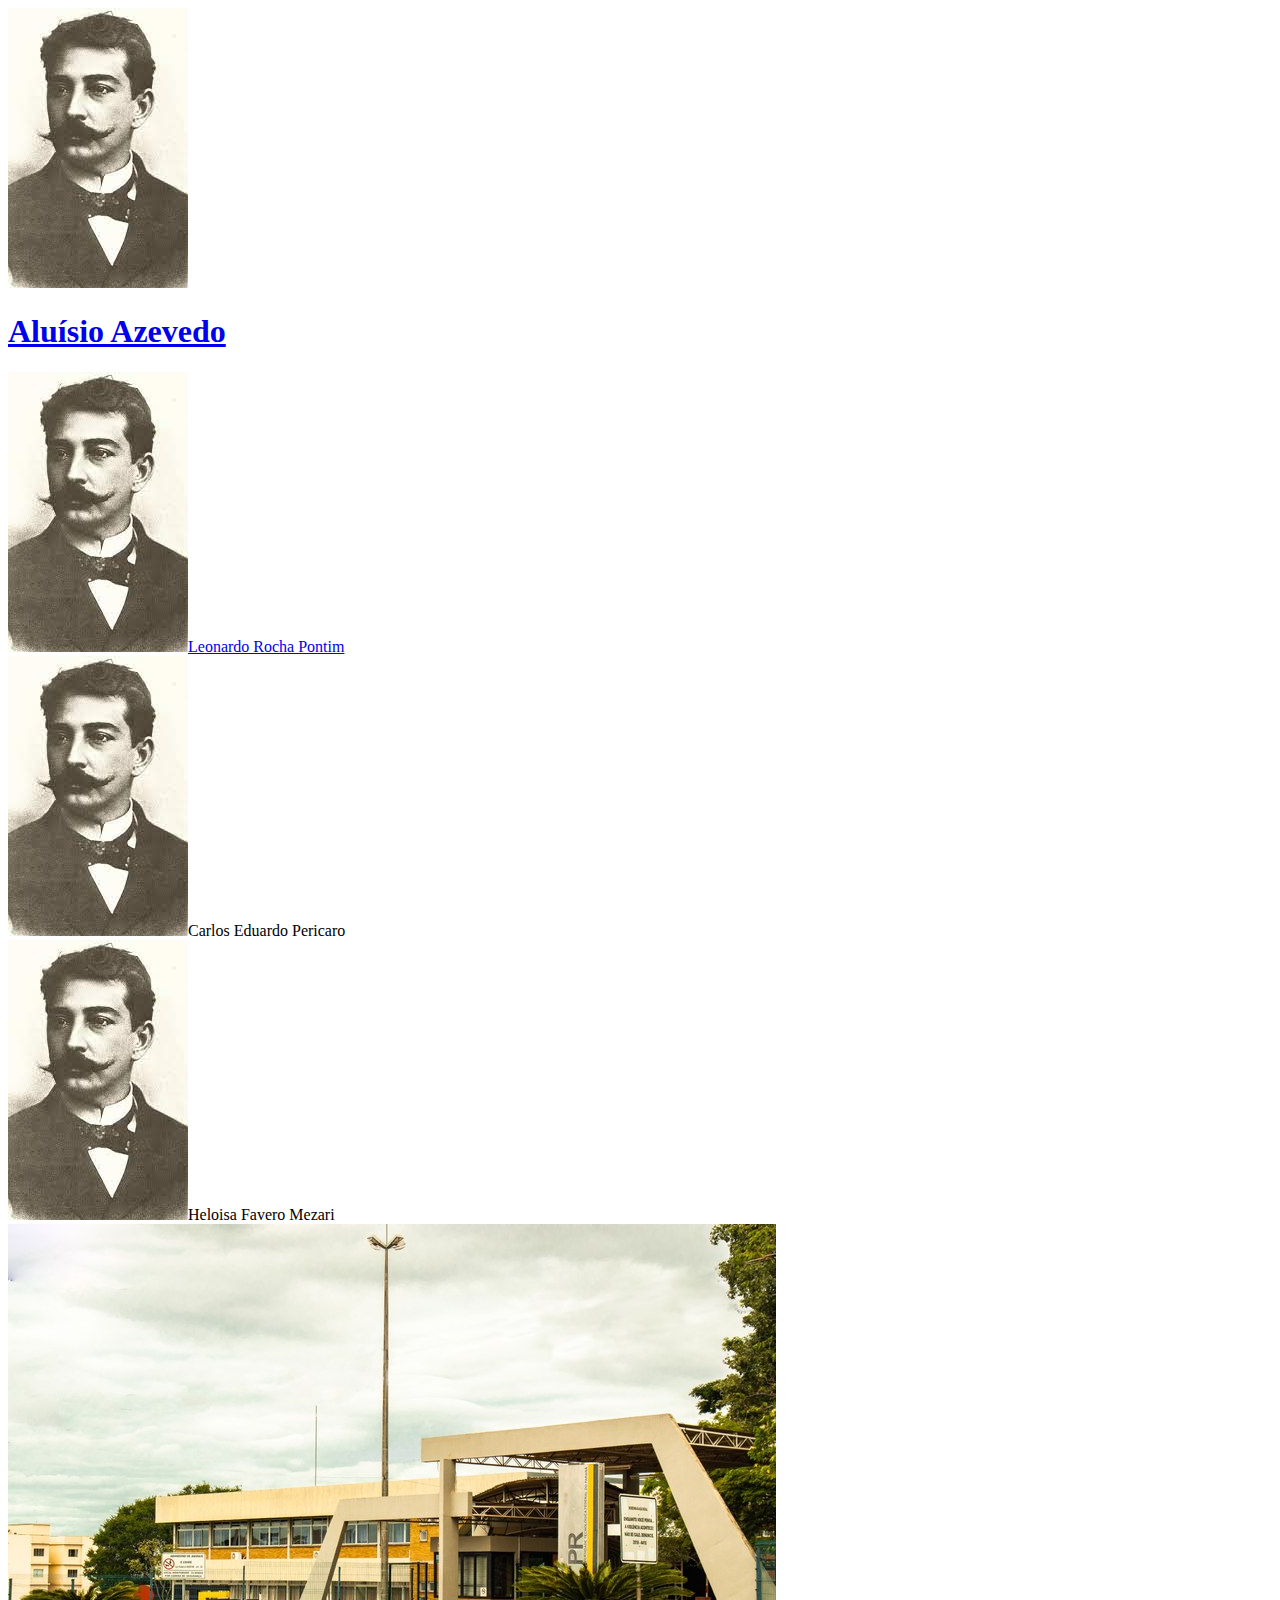
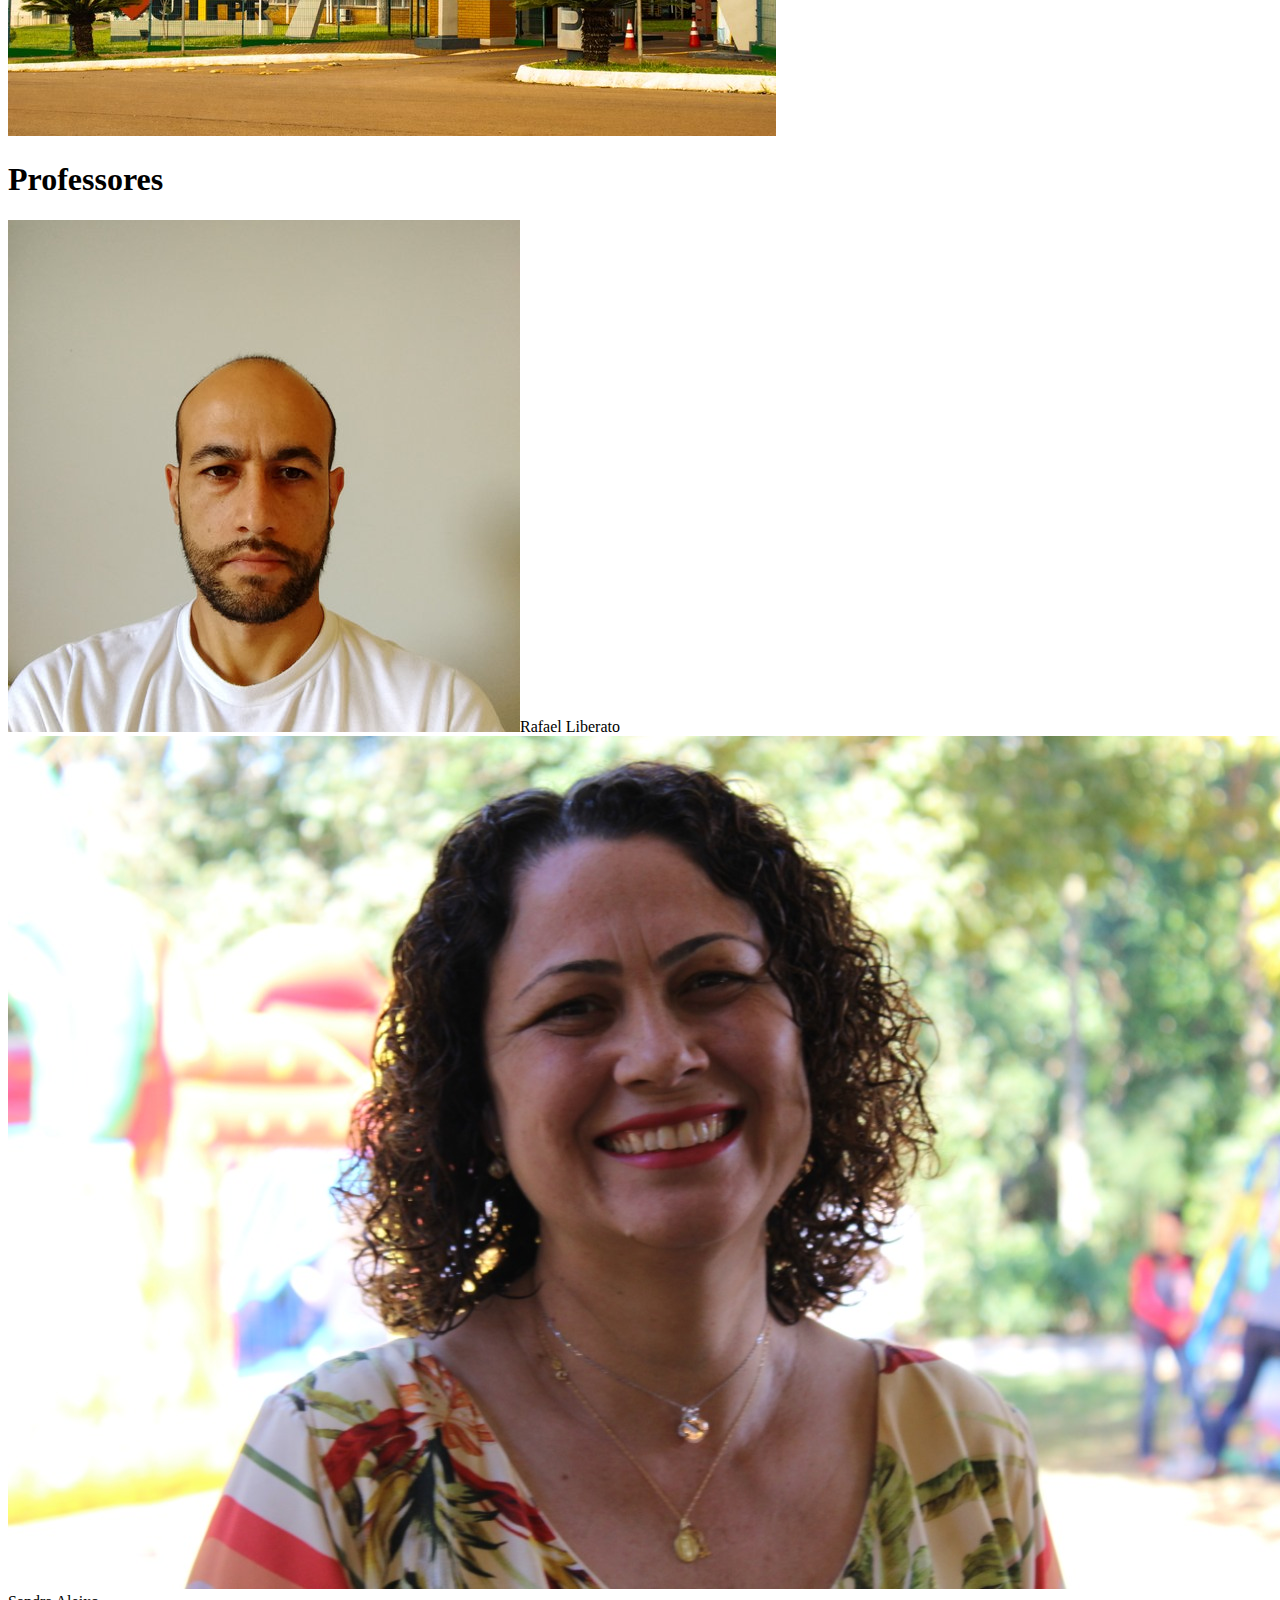
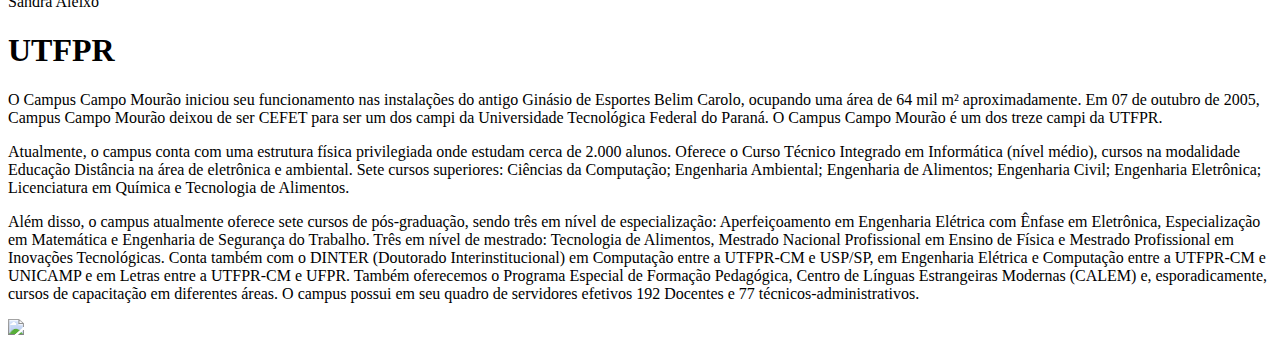
==== index.html @ 3f98afa8 "Add files via upload" ====
<!DOCTYPE html>
<html lang="pt-br">

<head>
    <meta charset="UTF-8">
    <meta name="viewport" content="width=device-width, initial-scale=1.0">
    <title>Português</title>
    <link rel="stylesheet" href="css/styleindex.css">
    <link rel="shortcut icon"
        href="https://www.utfpr.edu.br/icones/cabecalho/logo-utfpr/@@images/efcf9caf-6d29-4c24-8266-0b7366ea3a40.png"
        type="image">

</head>

<body id="bod">
    <header id="head">
        <div class="flip-card" onmouseover="flipCard(this)" onmouseout="unflipCard(this)">
            <div class="flip-card-inner">
                <div class="flip-card-front">
                    <img src="images/aluiso.jpeg">
                </div>
                <div class="flip-card-back">
                    <a href="">
                        <h1><a href="main.html">Aluísio Azevedo</a></h1>
                    </a>
                </div>
            </div>
        </div>

    </header>
    <div class="container">
        <div class="content ">
            <div class="Leo hidden"><img src="images/aluiso.jpeg"><a href="paginas/pagina2.html">Leonardo Rocha Pontim</a></div>
            <div class="Car hidden"><img src="images/aluiso.jpeg">Carlos Eduardo Pericaro </div>
            <div class="Hel hidden"><img src="images/aluiso.jpeg">Heloisa Favero Mezari</div>
        </div>


        <div class="utf">
            <div class="esquerda">
                <img class="fachada" src="images/fachada.jpeg" alt="">
                <div class="profs">
                    <h1>Professores</h1>
                    <div id="liberato" onclick="rafa()" class="liberato hidden"><img  src="images/liberato.jpeg" >Rafael Liberato</div>
                    <div id="liberatoContent" style="display: none;"><p>Rafael Liberato é doutor em ciências da computação pela USP, e atualmente atua como professor de Desenvolvimento Web I e II no ensino técnio na UTFPR para os alunos do segundo, terceiro e quarto ano.</p><p> Em suas aulas, realizadas no laboratório de informatica, é ensinado o uso de HTML, CSS e JavaScrip de maneira dinâmica e eficiente.</p></div>
                    <div id="sandraContent" style="display: none;"><p>Sandra Aleixo é doutada em Letras pela UFPR, é professora na utf desde 2006 dando aula de Língua Portuguesa. Atualmente atua apenas no Terceiro ano. </p> <p>Suas aulas muito bem preparadas, dinâmicas e únicas, nós somos capazes de aprender com excelência diversos movimentos literarios, gramática e também a literatura, tópico cujo sempre é reforçado e incentivado.</p></div>
                    <div id="sandra" onclick="sandra()" class="sandra hidden"><img src="images/sandra.jpeg" >Sandra Aleixo</div>
              
                </div>
                
            </div>
            
            <div class="utfField ">
                <h1>UTFPR</h1>
                <p>O Campus Campo Mourão iniciou seu funcionamento nas instalações do antigo Ginásio de Esportes Belim Carolo, ocupando uma área de 64 mil m² aproximadamente. Em 07 de outubro de 2005, Campus Campo Mourão deixou de ser CEFET para ser um dos campi da Universidade Tecnológica Federal do Paraná. O Campus Campo Mourão é um dos treze campi da UTFPR.
                </p>
                <p>Atualmente, o campus conta com uma estrutura física privilegiada onde estudam cerca de 2.000 alunos. Oferece o Curso Técnico Integrado em Informática (nível médio), cursos na modalidade Educação Distância na área de eletrônica e ambiental. Sete cursos superiores: Ciências da Computação; Engenharia Ambiental; Engenharia de Alimentos; Engenharia Civil; Engenharia Eletrônica; Licenciatura em Química e Tecnologia de Alimentos.</p>
                <p>Além disso, o campus atualmente oferece sete cursos de pós-graduação, sendo três em nível de especialização: Aperfeiçoamento em Engenharia Elétrica com Ênfase em Eletrônica, Especialização em Matemática e Engenharia de Segurança do Trabalho. Três em nível de mestrado: Tecnologia de Alimentos, Mestrado Nacional Profissional em Ensino de Física e Mestrado Profissional em Inovações Tecnológicas. Conta também com o DINTER (Doutorado Interinstitucional) em Computação entre a UTFPR-CM e USP/SP, em Engenharia Elétrica e Computação entre a UTFPR-CM e UNICAMP e em Letras entre a UTFPR-CM e UFPR. Também oferecemos o Programa Especial de Formação Pedagógica, Centro de Línguas Estrangeiras Modernas (CALEM) e, esporadicamente, cursos de capacitação em diferentes áreas. O campus possui em seu quadro de servidores efetivos 192 Docentes e 77 técnicos-administrativos.</p>
                <img class="logoPNG" src="https://www.utfpr.edu.br/icones/cabecalho/logo-utfpr/@@images/efcf9caf-6d29-4c24-8266-0b7366ea3a40.png">
                
            </div>
        </div>
    </div>
    


</body>
<script src="script/JavaScrip.js"></script>
<script src="script/jsAnmt.js"></script>
</html>
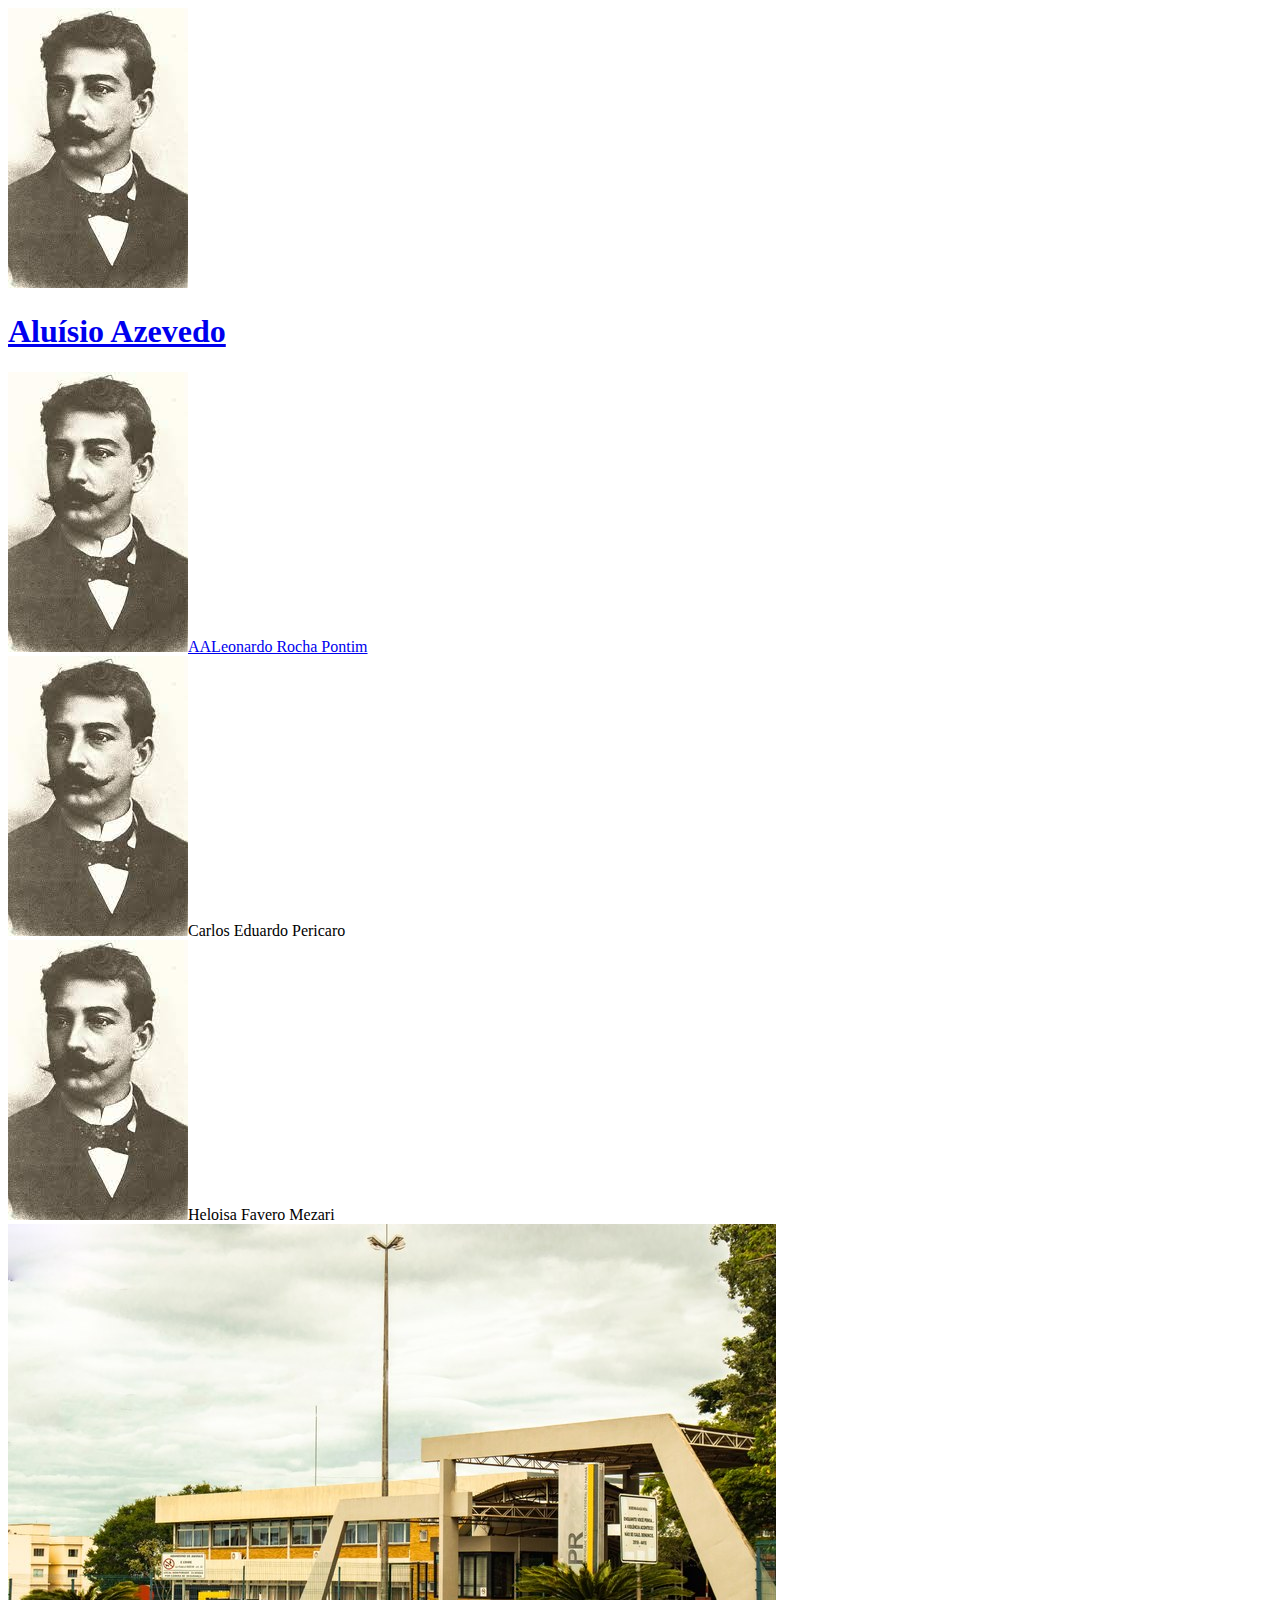
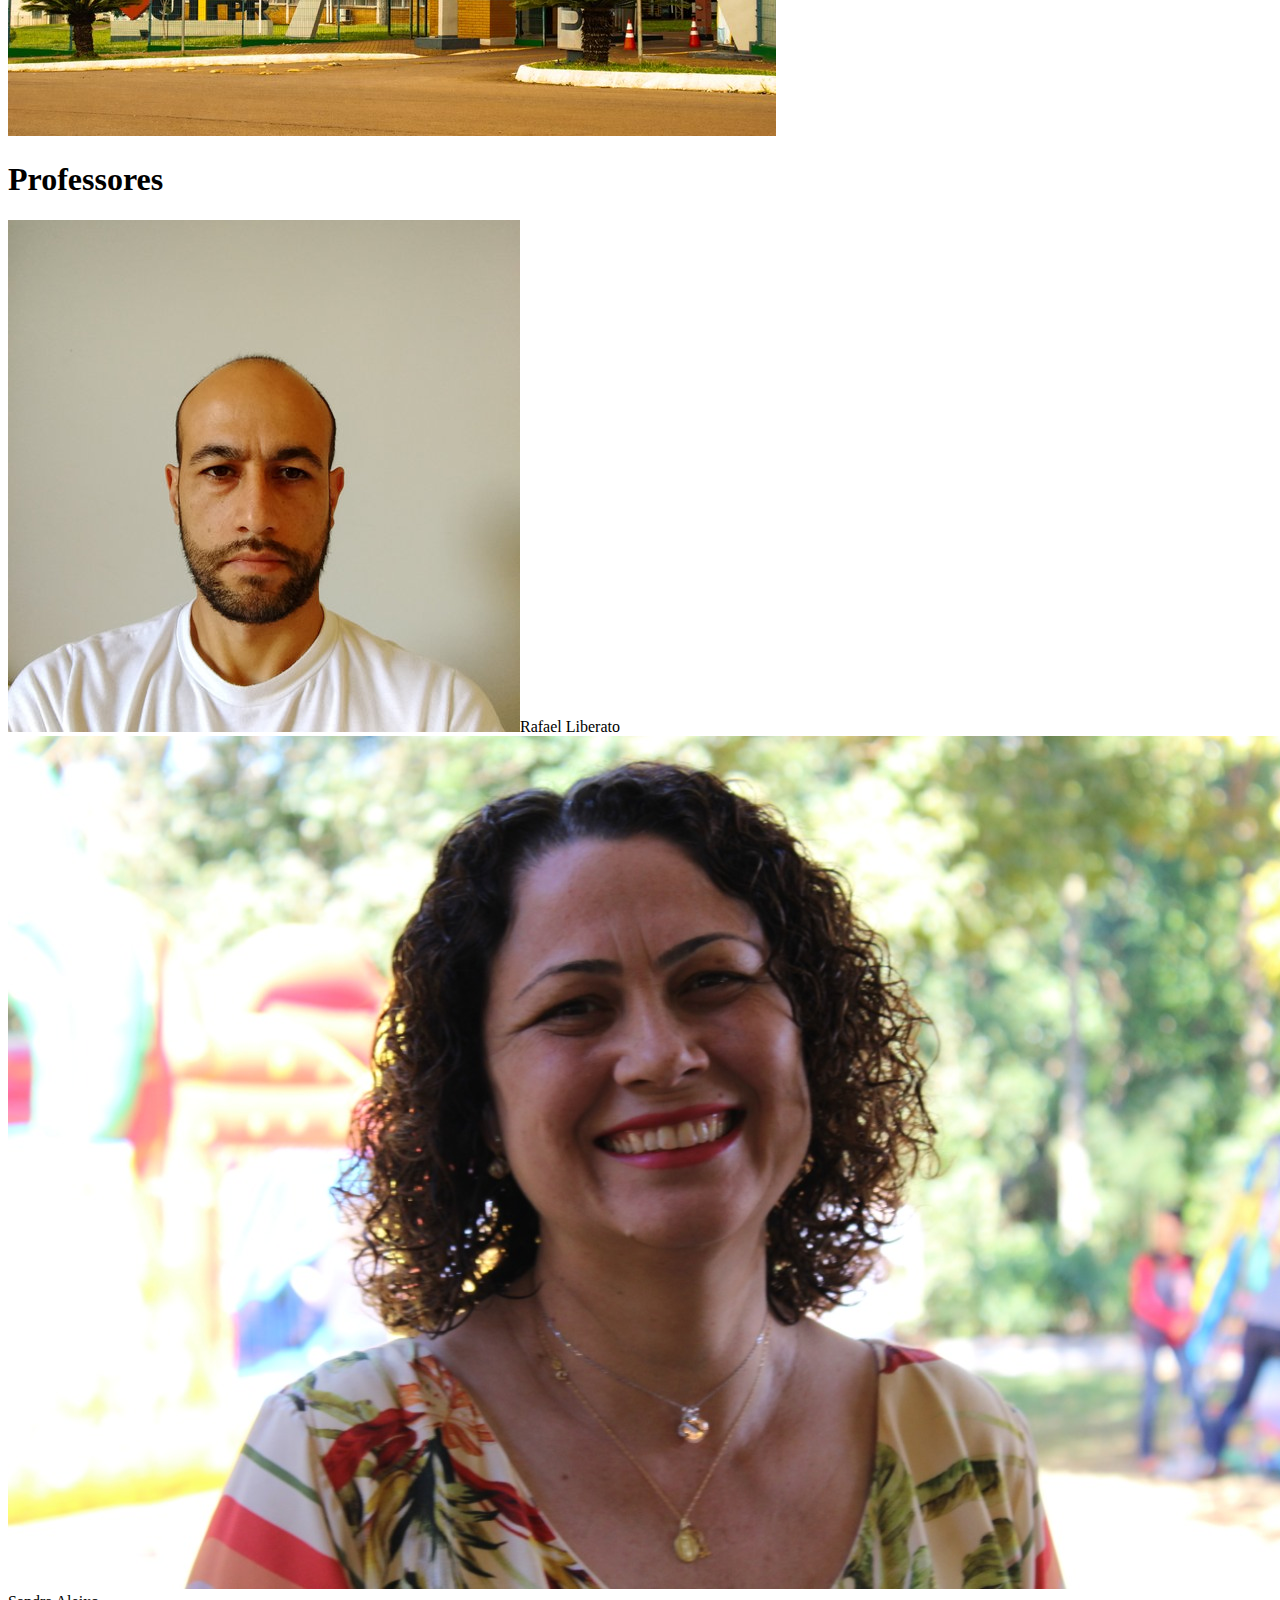
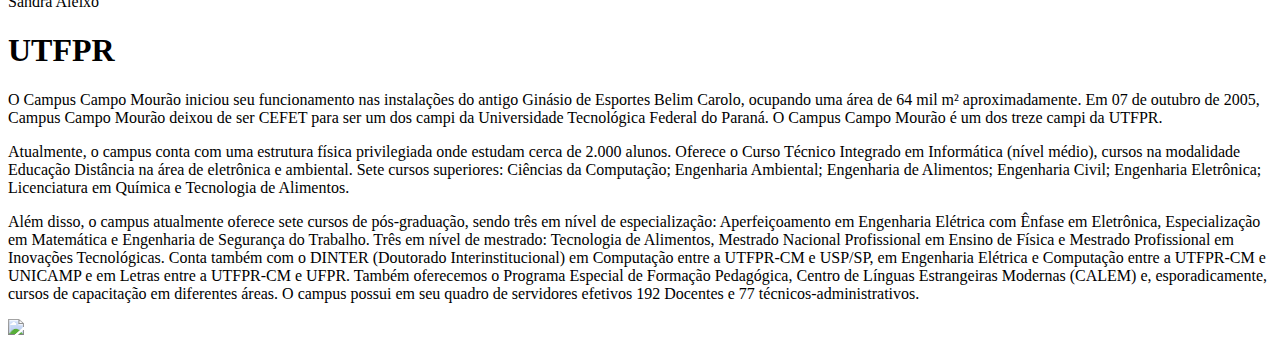
==== commit cce4873a: "asfasdf" ====
--- a/index.html
+++ b/index.html
@@ -30,7 +30,7 @@
     </header>
     <div class="container">
         <div class="content ">
-            <div class="Leo hidden"><img src="images/aluiso.jpeg"><a href="paginas/pagina2.html">Leonardo Rocha Pontim</a></div>
+            <div class="Leo hidden"><img src="images/aluiso.jpeg"><a href="paginas/pagina2.html">AALeonardo Rocha Pontim</a></div>
             <div class="Car hidden"><img src="images/aluiso.jpeg">Carlos Eduardo Pericaro </div>
             <div class="Hel hidden"><img src="images/aluiso.jpeg">Heloisa Favero Mezari</div>
         </div>
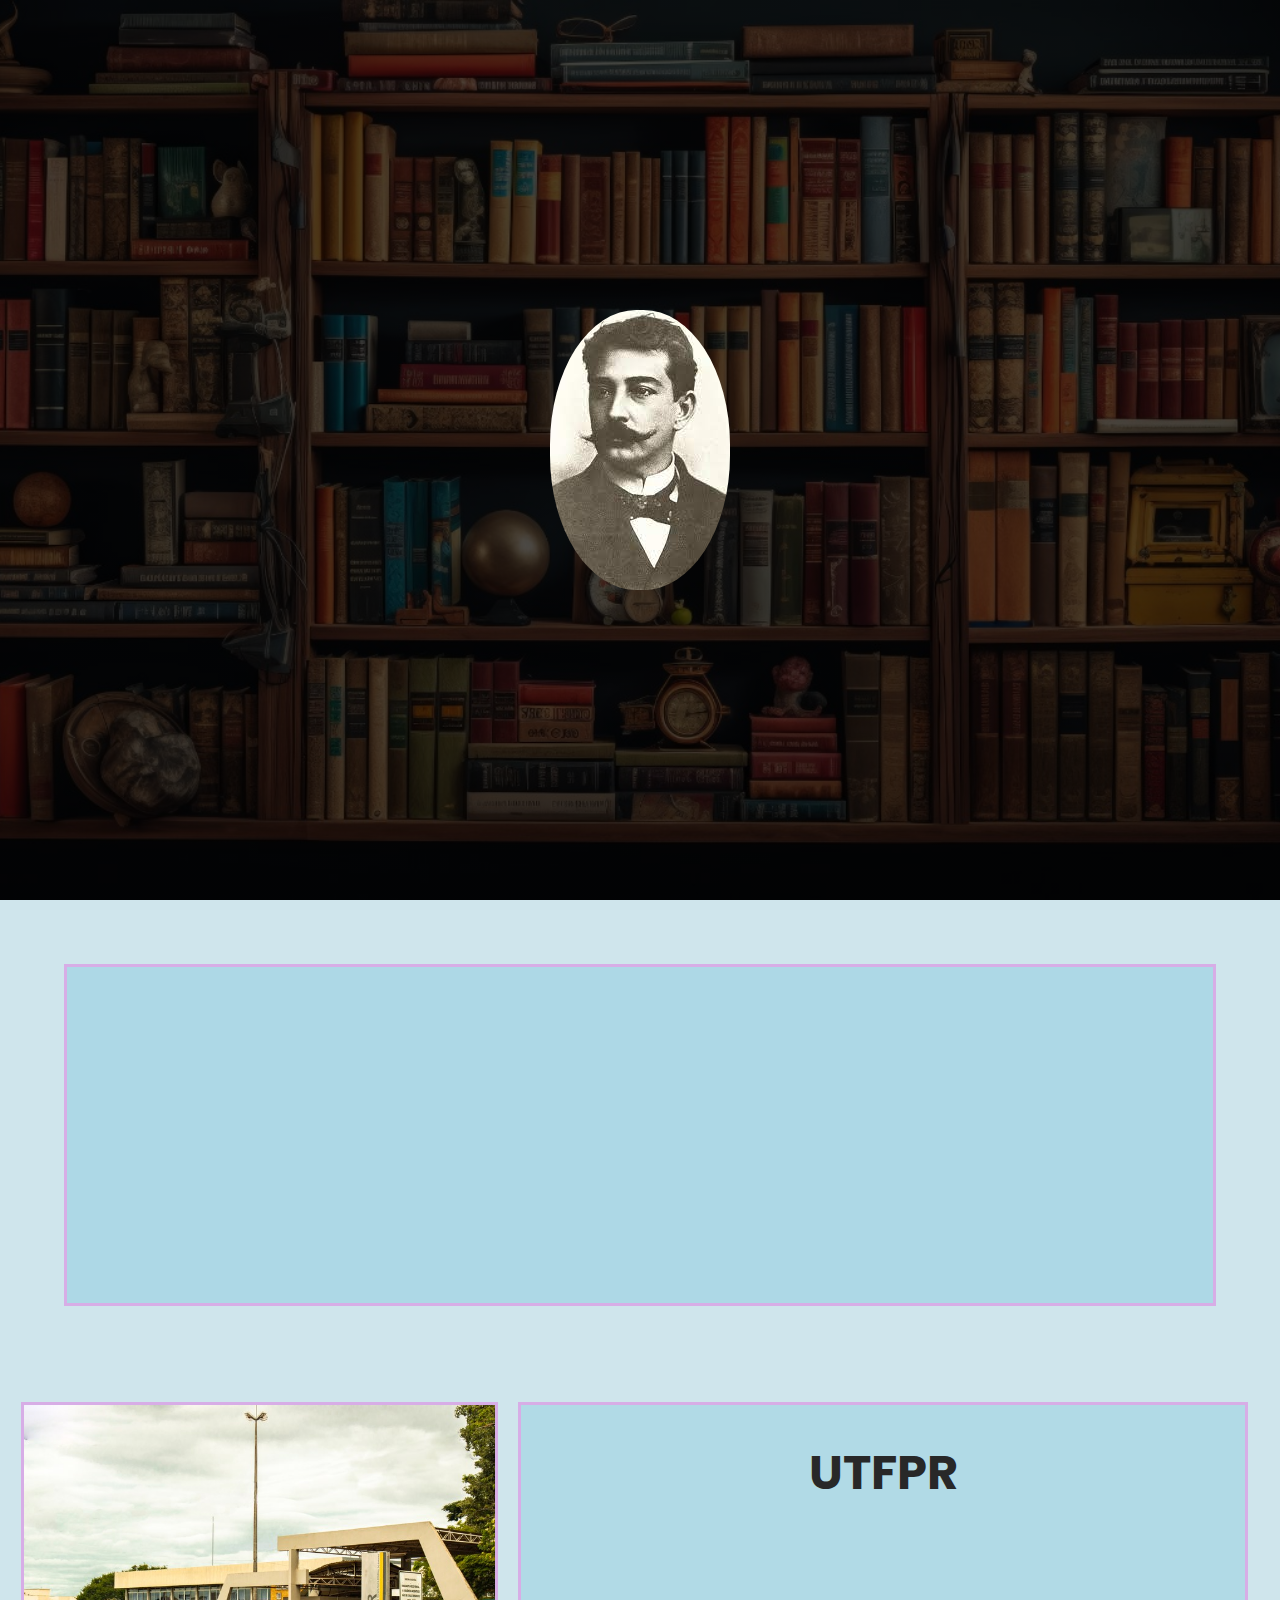
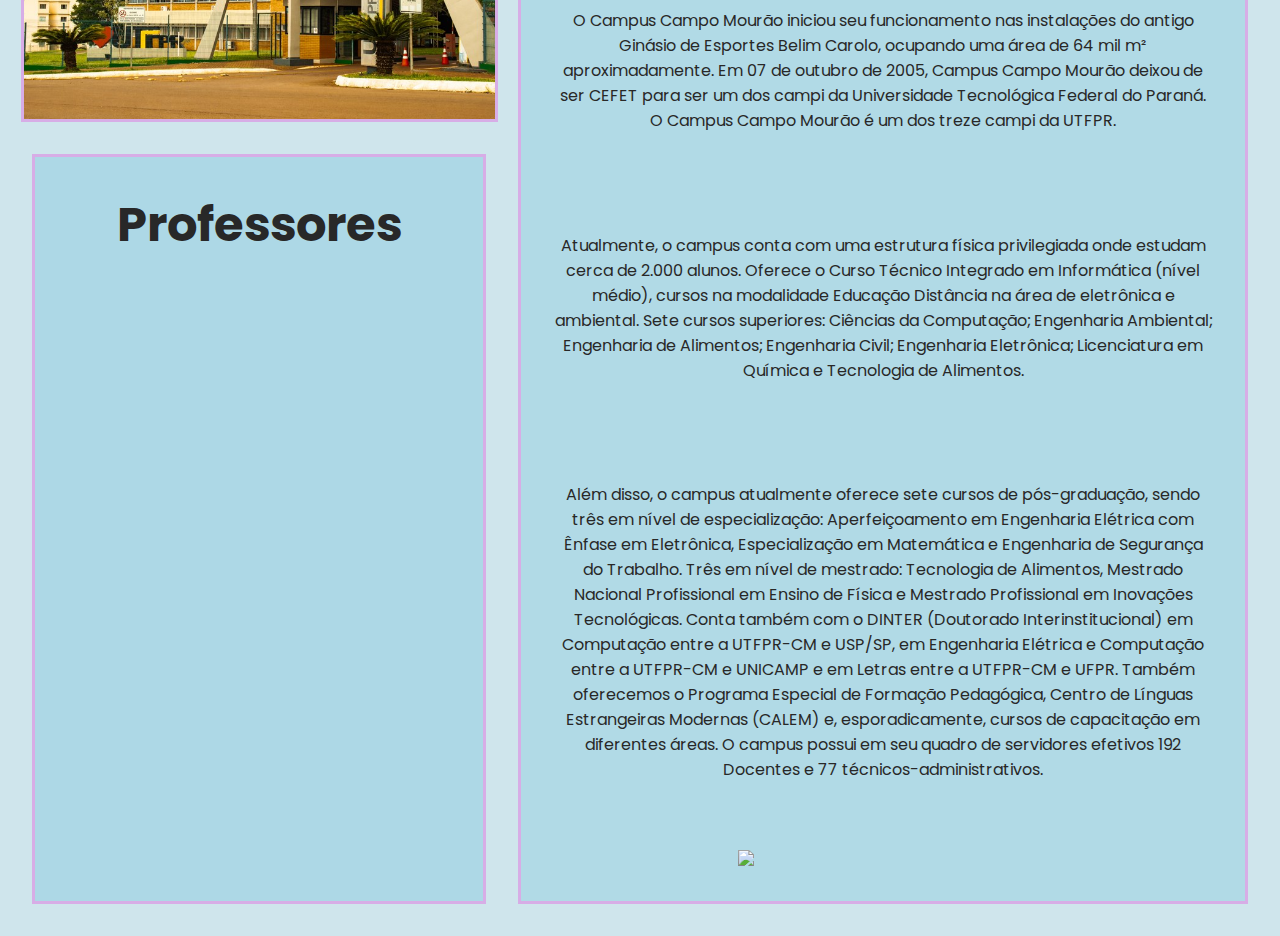
==== commit d31b5fb7: "teste" ====
--- a/index.html
+++ b/index.html
@@ -5,7 +5,7 @@
     <meta charset="UTF-8">
     <meta name="viewport" content="width=device-width, initial-scale=1.0">
     <title>Português</title>
-    <link rel="stylesheet" href="css/styleindex.css">
+    <link rel="stylesheet" href="css/styleIndex.css">
     <link rel="shortcut icon"
         href="https://www.utfpr.edu.br/icones/cabecalho/logo-utfpr/@@images/efcf9caf-6d29-4c24-8266-0b7366ea3a40.png"
         type="image">
--- a/css/styleIndex.css
+++ b/css/styleIndex.css
@@ -0,0 +1,283 @@
+@import url('https://fonts.googleapis.com/css2?family=Poppins&display=swap');
+:root{
+    --txt:rgb(40, 40, 40);
+    --destaq:rgb(215, 173, 230);
+    --fundo:rgb(207, 229, 236);
+    --fundo2:rgb(173,216,230);
+    --fundo3:rgb(134, 197, 218);
+}
+::selection{
+    background: var(--destaq);
+}
+*{
+    margin: 0;
+    padding: 0;
+    box-sizing: border-box;
+    font-family: 'Poppins', sans-serif;
+    text-decoration: none;
+}
+::-webkit-scrollbar {
+    width: 0.9rem;
+}
+::-webkit-scrollbar-thumb {
+    background-color: var(--destaq);
+}
+::-webkit-scrollbar-track {
+    background-color: var(--fundo2);
+}
+
+html{
+    scroll-behavior: smooth;
+}
+#bod{
+    width: 100%;
+    display: flex;
+    flex-wrap: wrap;
+    justify-content: center;
+    background-color: rgb(207, 229, 236);
+}
+#head{
+    width: 100%;
+    height: 100vh;
+    background-image:linear-gradient(rgba(0, 0, 0, 0.7), rgba(0, 0, 0, 0.7)), url(../images/fundo.jpg);
+    background-position: center;
+    background-size: cover;
+    background-attachment: fixed;
+
+    display: flex;
+    justify-content: center;
+    align-items: center;
+
+    color: var(--txt);
+}
+header img{
+    border-radius: 48%;
+}
+header h1{
+    font-size: 2rem;
+}
+a:visited{
+    color: var(--txt);
+}
+a:link{
+    color: var(--txt);
+}
+
+header h1:hover{
+    transform: scale(1.2); 
+}
+
+
+.container{
+    width: 100%;
+    /* height: 2000px; */
+    
+}
+.content{
+    margin: 4rem;
+
+    background-color: var(--fundo2);
+    border: 0.2rem solid var(--destaq);
+
+    display: flex;
+    flex-wrap: wrap;
+    justify-content: center;
+
+}
+.Leo,.Car,.Hel{
+    width: 16rem;
+    height: 15rem;
+    background-color: var(--fundo3);
+    margin: 3rem;
+    border: 1px solid;
+
+    display: flex;
+    justify-content: space-around;
+    flex-wrap: wrap;
+
+    align-items: center;
+
+    cursor: default;
+}
+.content img{
+    border-radius: 60%;
+    width: 80%;
+    height: 70%;
+
+
+    
+}
+.utf{
+    width: 100%;
+    display: flex;
+    flex-direction: row;
+}
+.esquerda{
+    width: 40%;
+    display: flex;
+    flex-wrap: wrap;
+    justify-content: center;
+    align-content: flex-start;
+}
+.fachada{
+    margin: 2rem 0 2rem 2rem; /*topo direita baixo esquerda */
+    width: 100%;
+    height: 20rem;
+    border: 0.2rem solid var(--destaq);
+}
+.profs{
+    display: flex;
+    flex-wrap: wrap;
+    justify-content: center;
+    border: 0.2rem solid var(--destaq);
+    width: 100%;
+    margin-left: 2rem;
+    margin-bottom: 2rem;
+    background-color: var(--fundo2);
+}
+.profs p{
+    text-align: justify;
+    margin: 1rem;
+}
+.profs img{
+    border-radius: 60%;
+    width: 80%;
+    height: 70%;
+
+}
+.liberato,.sandra{
+    width: 18rem;
+    height: 16rem;
+    background-color: var(--fundo3);
+    margin: 2rem;
+    border: 1px solid;
+
+    display: flex;
+    justify-content: space-around;
+    flex-wrap: wrap;
+
+    align-items: center;
+
+    cursor:pointer;
+}
+
+.contentSandra{
+    width: 100%;
+    height: 100%;
+}
+
+.esquerda h1{
+    font-size: 3rem;
+    width: 100%;
+    margin-top: 2rem;
+}
+.utfField{
+    background-color: rgba(173, 216, 230, 0.9);
+    border: 0.2rem solid var(--destaq);
+    margin: 2rem;
+    width: 60%;
+    display: flex;
+    flex-wrap: wrap;
+    justify-content: center;
+}
+p,h1{
+    text-align:center;
+    color: var(--txt);
+}
+.utfField p{
+    font-size: 1rem;
+    margin: 2rem;
+}
+.utfField h1{
+    font-size: 3rem;
+    margin: 2rem;
+}
+
+.logoPNG{
+    width: 40%;
+}
+
+
+
+
+
+
+
+
+
+
+
+
+
+
+
+
+
+
+.hidden{
+    opacity: 0;
+    filter: blur(15px);
+    transition: all 1.5s;
+    transform: translateX(-100%);
+}
+.show{
+    opacity: 1;
+    filter: blur(0);
+    transform: translateX(0);
+    transition: all 1.5s;
+}
+
+
+.Leo:hover,.Car:hover,.Hel:hover{
+    transform: scale(1.2);
+    transition: transform 0.5s;
+}
+.flip-card {
+    background-color: transparent;
+    width: 11.25rem;
+    height: 17.5rem;
+    perspective: 1000px;
+    border-radius: 48%;
+    box-sizing: border-box;
+  }
+  
+  .flip-card-inner {
+    position: relative;
+    width: 100%;
+    height: 100%;
+    text-align: center;
+    transition: transform 0.8s;
+    transform-style: preserve-3d;
+    border-radius: 48%;
+  }
+  
+  .flip-card:hover .flip-card-inner {
+    transform: rotateY(-180deg);
+  }
+  
+  .flip-card-front, .flip-card-back {
+    position: absolute;
+    width: 100%;
+    height: 100%;
+    -webkit-backface-visibility: hidden; 
+    backface-visibility: hidden;
+    border-radius: 48%;
+  }
+  
+  .flip-card-back {
+    border: 0.063rem solid var(--txt);
+    background-image: linear-gradient(rgb(215, 173, 230),rgb(236, 192, 252));
+
+    color: rgb(40,40,40);
+
+    transform: rotateY(180deg);
+    display: flex;
+    justify-content: center;
+    align-items: center;
+  }
+  
+
+
+
+
+  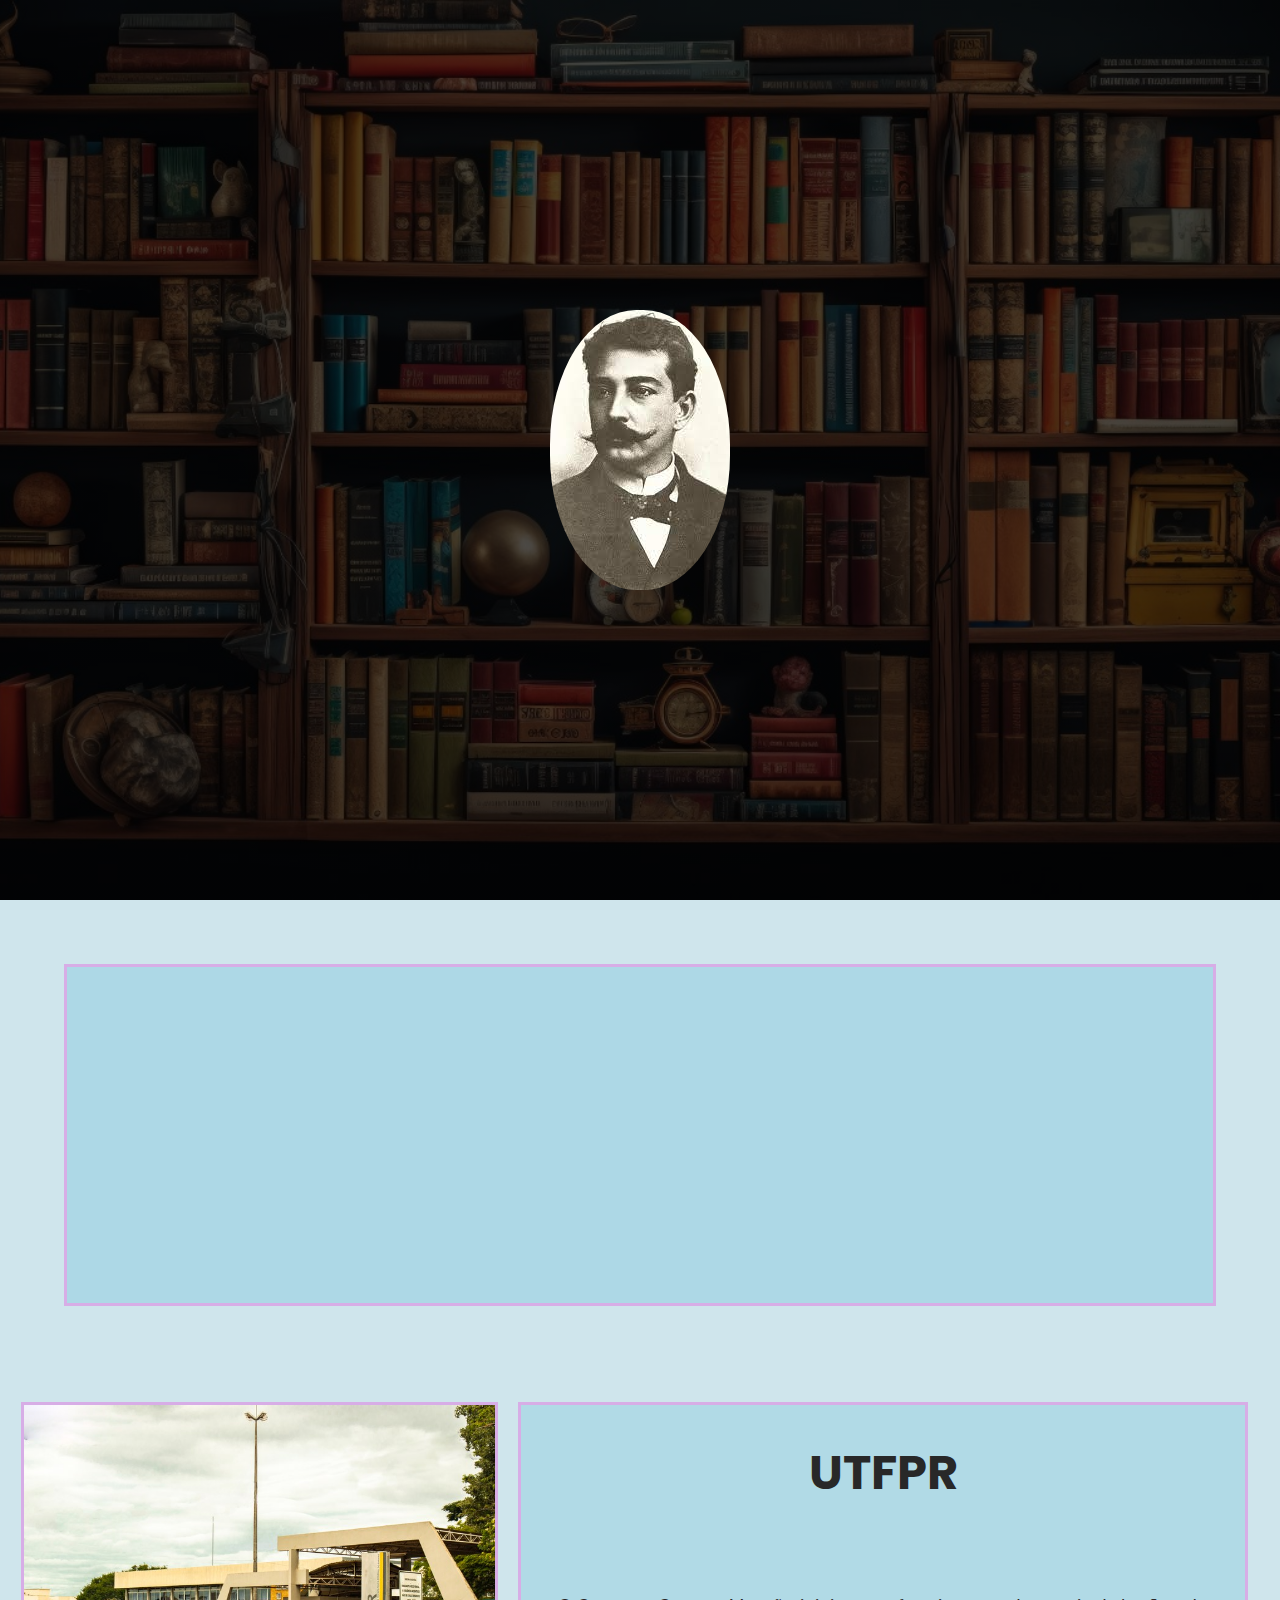
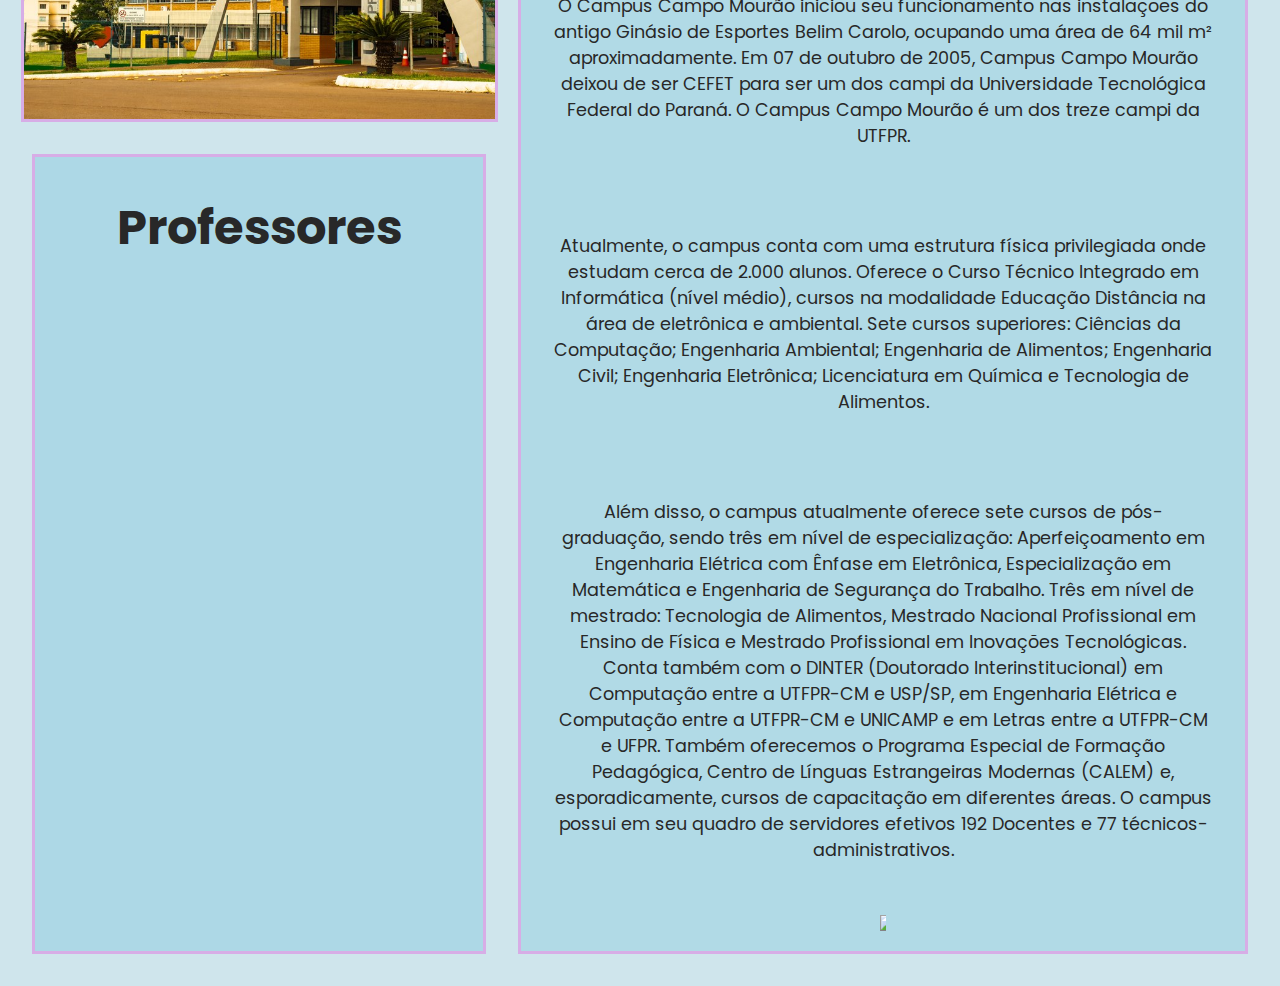
==== commit 2eb81c34: "trstes" ====
--- a/index.html
+++ b/index.html
@@ -40,7 +40,7 @@
             <div class="esquerda">
                 <img class="fachada" src="images/fachada.jpeg" alt="">
                 <div class="profs">
-                    <h1>Professores</h1>
+                    <h1 class="h1">Professores</h1>
                     <div id="liberato" onclick="rafa()" class="liberato hidden"><img  src="images/liberato.jpeg" >Rafael Liberato</div>
                     <div id="liberatoContent" style="display: none;"><p>Rafael Liberato é doutor em ciências da computação pela USP, e atualmente atua como professor de Desenvolvimento Web I e II no ensino técnio na UTFPR para os alunos do segundo, terceiro e quarto ano.</p><p> Em suas aulas, realizadas no laboratório de informatica, é ensinado o uso de HTML, CSS e JavaScrip de maneira dinâmica e eficiente.</p></div>
                     <div id="sandraContent" style="display: none;"><p>Sandra Aleixo é doutada em Letras pela UFPR, é professora na utf desde 2006 dando aula de Língua Portuguesa. Atualmente atua apenas no Terceiro ano. </p> <p>Suas aulas muito bem preparadas, dinâmicas e únicas, nós somos capazes de aprender com excelência diversos movimentos literarios, gramática e também a literatura, tópico cujo sempre é reforçado e incentivado.</p></div>
@@ -56,8 +56,8 @@
                 </p>
                 <p>Atualmente, o campus conta com uma estrutura física privilegiada onde estudam cerca de 2.000 alunos. Oferece o Curso Técnico Integrado em Informática (nível médio), cursos na modalidade Educação Distância na área de eletrônica e ambiental. Sete cursos superiores: Ciências da Computação; Engenharia Ambiental; Engenharia de Alimentos; Engenharia Civil; Engenharia Eletrônica; Licenciatura em Química e Tecnologia de Alimentos.</p>
                 <p>Além disso, o campus atualmente oferece sete cursos de pós-graduação, sendo três em nível de especialização: Aperfeiçoamento em Engenharia Elétrica com Ênfase em Eletrônica, Especialização em Matemática e Engenharia de Segurança do Trabalho. Três em nível de mestrado: Tecnologia de Alimentos, Mestrado Nacional Profissional em Ensino de Física e Mestrado Profissional em Inovações Tecnológicas. Conta também com o DINTER (Doutorado Interinstitucional) em Computação entre a UTFPR-CM e USP/SP, em Engenharia Elétrica e Computação entre a UTFPR-CM e UNICAMP e em Letras entre a UTFPR-CM e UFPR. Também oferecemos o Programa Especial de Formação Pedagógica, Centro de Línguas Estrangeiras Modernas (CALEM) e, esporadicamente, cursos de capacitação em diferentes áreas. O campus possui em seu quadro de servidores efetivos 192 Docentes e 77 técnicos-administrativos.</p>
-                <img class="logoPNG" src="https://www.utfpr.edu.br/icones/cabecalho/logo-utfpr/@@images/efcf9caf-6d29-4c24-8266-0b7366ea3a40.png">
-                
+                <a href="#bod"><img class="logoPNG" src="https://www.utfpr.edu.br/icones/cabecalho/logo-utfpr/@@images/efcf9caf-6d29-4c24-8266-0b7366ea3a40.png">
+                </a>
             </div>
         </div>
     </div>
@@ -65,6 +65,7 @@
 
 
 </body>
+<link rel="stylesheet" href="css/styleIndex.css">
 <script src="script/JavaScrip.js"></script>
 <script src="script/jsAnmt.js"></script>
 </html>--- a/css/styleIndex.css
+++ b/css/styleIndex.css
@@ -129,36 +129,47 @@
     display: flex;
     flex-wrap: wrap;
     justify-content: center;
+    align-content: space-around;
+
     border: 0.2rem solid var(--destaq);
     width: 100%;
+    height: 50rem;
     margin-left: 2rem;
     margin-bottom: 2rem;
     background-color: var(--fundo2);
 }
 .profs p{
-    text-align: justify;
+    text-align:justify;
+    font-size: 0.95rem;
     margin: 1rem;
 }
 .profs img{
     border-radius: 60%;
     width: 80%;
     height: 70%;
-
+    border: 2px solid black;
 }
 .liberato,.sandra{
     width: 18rem;
     height: 16rem;
     background-color: var(--fundo3);
-    margin: 2rem;
     border: 1px solid;
 
     display: flex;
-    justify-content: space-around;
+    justify-content: center;
     flex-wrap: wrap;
 
     align-items: center;
 
     cursor:pointer;
+}
+#sandraContent,#liberatoContent{
+    width: 26rem;
+    height: 16rem;
+    border: 1px solid black;
+}
+.liberato:hover,.sandra:hover{
+    transform: scale(1.15);
 }
 
 .contentSandra{
@@ -169,7 +180,8 @@
 .esquerda h1{
     font-size: 3rem;
     width: 100%;
-    margin-top: 2rem;
+    /* margin-top: 1rem;
+    margin-bottom: 1rem; */
 }
 .utfField{
     background-color: rgba(173, 216, 230, 0.9);
@@ -180,12 +192,17 @@
     flex-wrap: wrap;
     justify-content: center;
 }
+.utfField a{
+    display: flex;
+    justify-content: center;
+    cursor: pointer;
+}
 p,h1{
     text-align:center;
     color: var(--txt);
 }
 .utfField p{
-    font-size: 1rem;
+    font-size: 1.1rem;
     margin: 2rem;
 }
 .utfField h1{
--- a/css/styleIndex.css
+++ b/css/styleIndex.css
@@ -129,36 +129,47 @@
     display: flex;
     flex-wrap: wrap;
     justify-content: center;
+    align-content: space-around;
+
     border: 0.2rem solid var(--destaq);
     width: 100%;
+    height: 50rem;
     margin-left: 2rem;
     margin-bottom: 2rem;
     background-color: var(--fundo2);
 }
 .profs p{
-    text-align: justify;
+    text-align:justify;
+    font-size: 0.95rem;
     margin: 1rem;
 }
 .profs img{
     border-radius: 60%;
     width: 80%;
     height: 70%;
-
+    border: 2px solid black;
 }
 .liberato,.sandra{
     width: 18rem;
     height: 16rem;
     background-color: var(--fundo3);
-    margin: 2rem;
     border: 1px solid;
 
     display: flex;
-    justify-content: space-around;
+    justify-content: center;
     flex-wrap: wrap;
 
     align-items: center;
 
     cursor:pointer;
+}
+#sandraContent,#liberatoContent{
+    width: 26rem;
+    height: 16rem;
+    border: 1px solid black;
+}
+.liberato:hover,.sandra:hover{
+    transform: scale(1.15);
 }
 
 .contentSandra{
@@ -169,7 +180,8 @@
 .esquerda h1{
     font-size: 3rem;
     width: 100%;
-    margin-top: 2rem;
+    /* margin-top: 1rem;
+    margin-bottom: 1rem; */
 }
 .utfField{
     background-color: rgba(173, 216, 230, 0.9);
@@ -180,12 +192,17 @@
     flex-wrap: wrap;
     justify-content: center;
 }
+.utfField a{
+    display: flex;
+    justify-content: center;
+    cursor: pointer;
+}
 p,h1{
     text-align:center;
     color: var(--txt);
 }
 .utfField p{
-    font-size: 1rem;
+    font-size: 1.1rem;
     margin: 2rem;
 }
 .utfField h1{
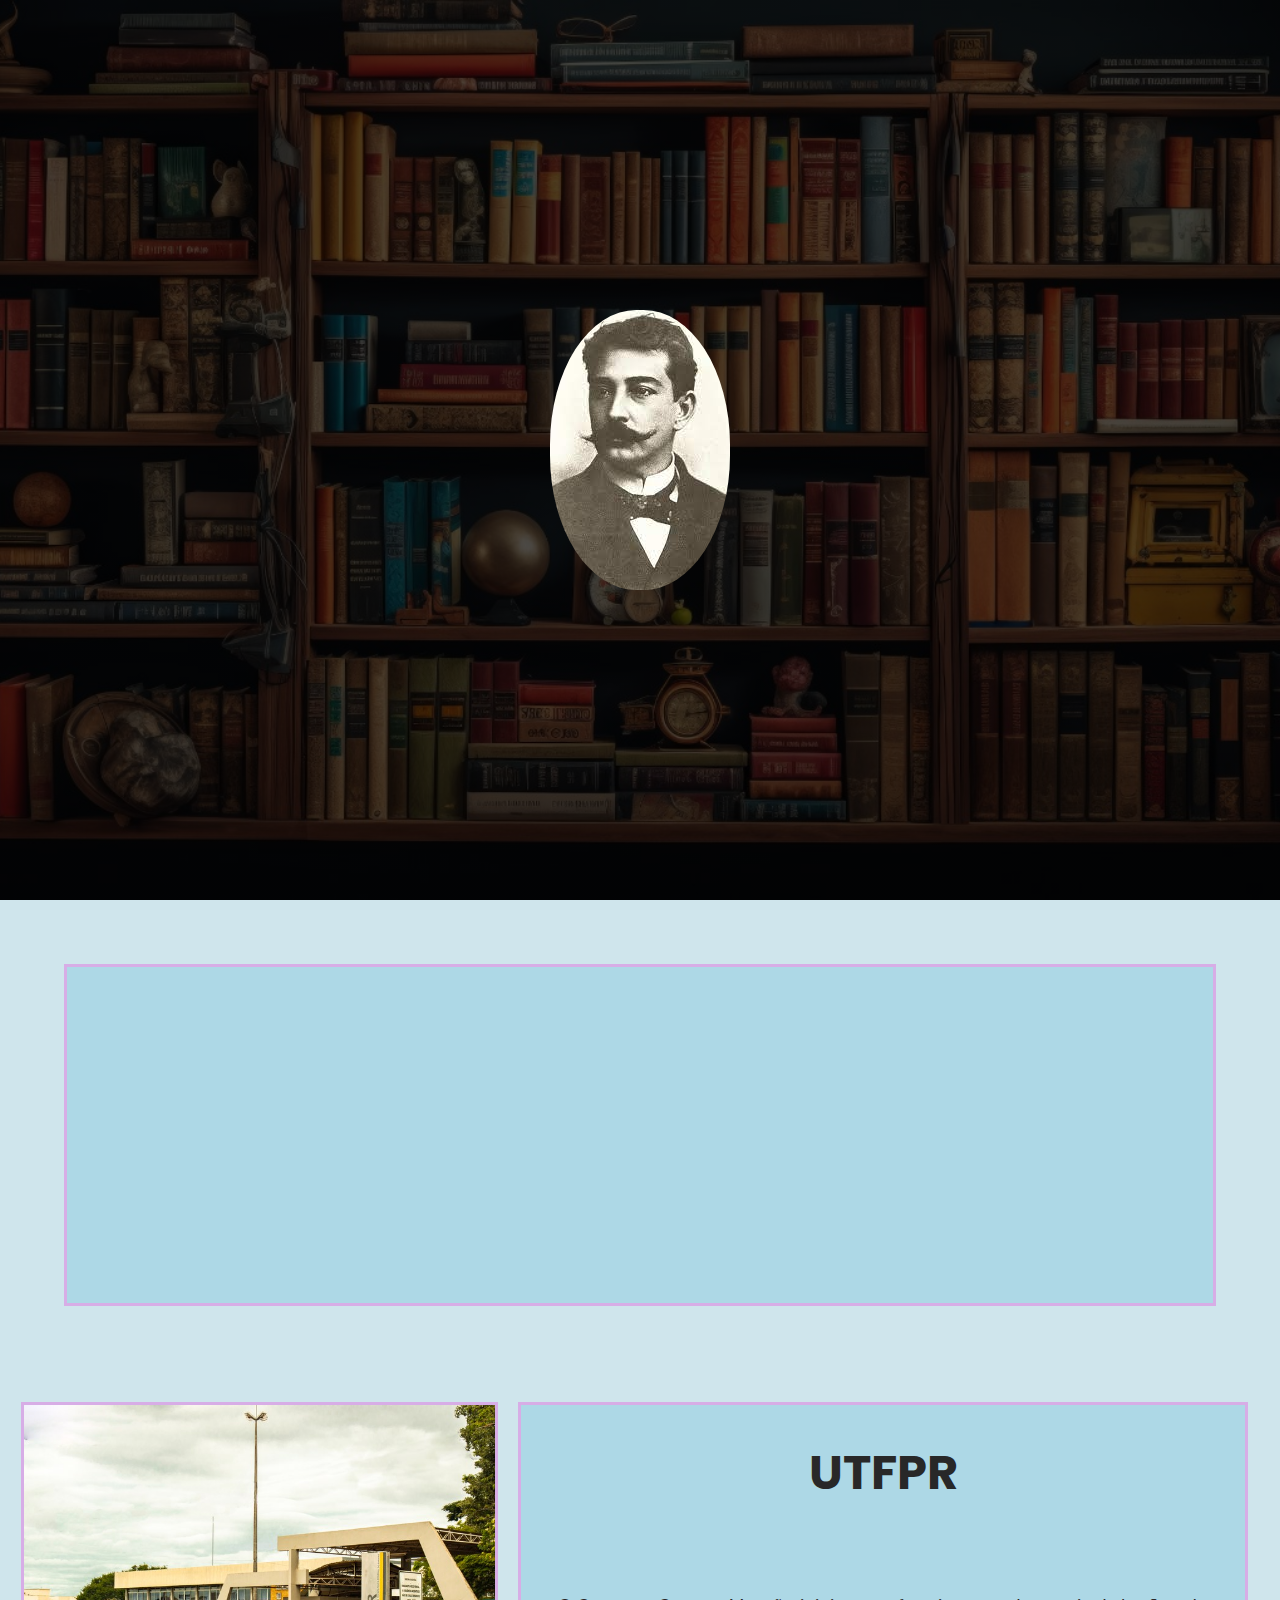
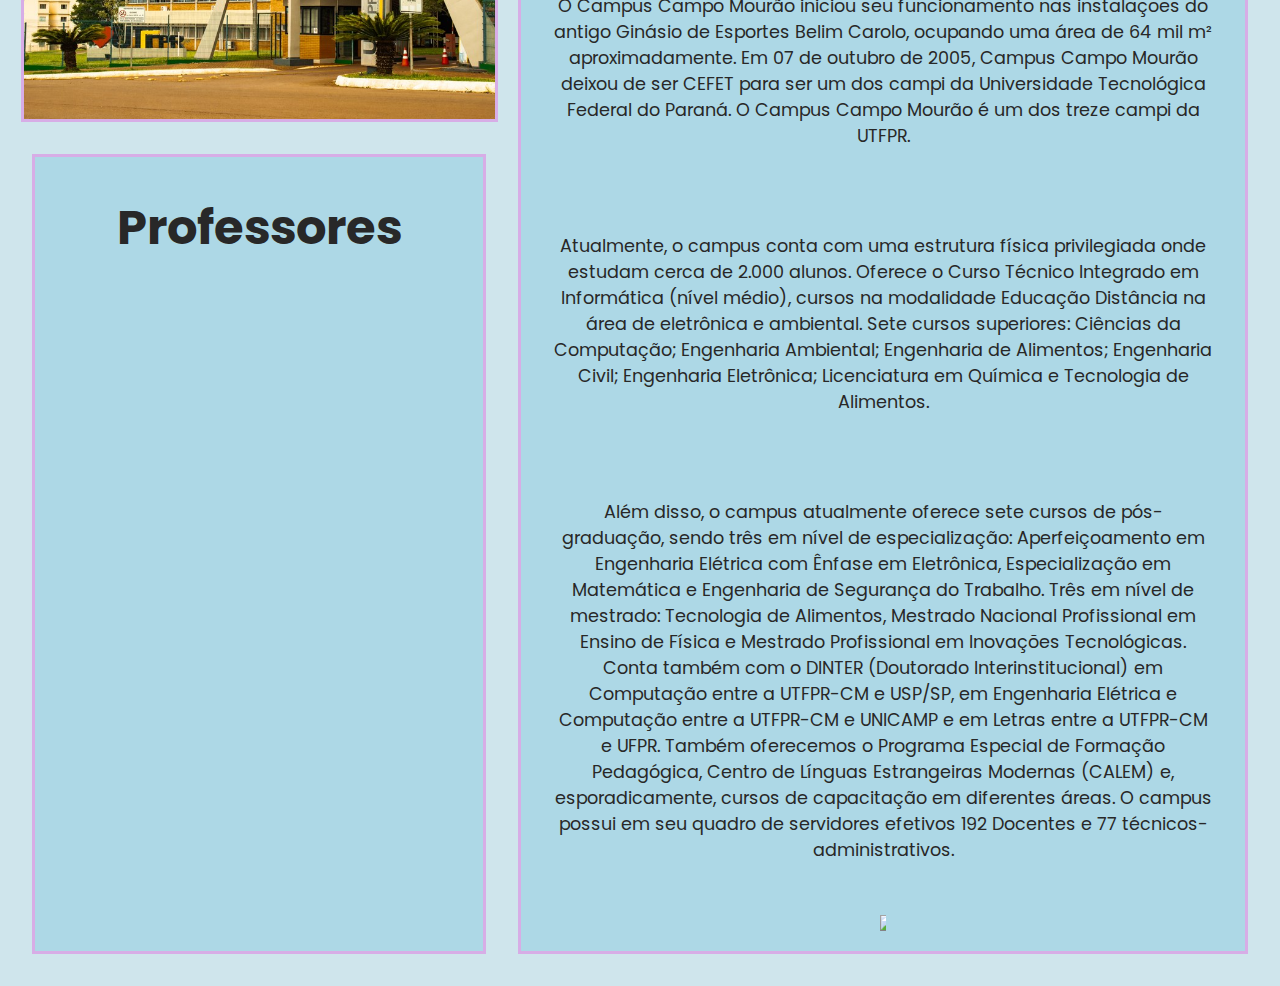
==== commit 53a23112: "teste" ====
--- a/index.html
+++ b/index.html
@@ -30,7 +30,7 @@
     </header>
     <div class="container">
         <div class="content ">
-            <div class="Leo hidden"><img src="images/aluiso.jpeg"><a href="paginas/pagina2.html">AALeonardo Rocha Pontim</a></div>
+            <div class="Leo hidden"><img src="images/aluiso.jpeg"><a href="paginas/pagina2.html">Leonardo Rocha Pontim</a></div>
             <div class="Car hidden"><img src="images/aluiso.jpeg">Carlos Eduardo Pericaro </div>
             <div class="Hel hidden"><img src="images/aluiso.jpeg">Heloisa Favero Mezari</div>
         </div>
--- a/css/styleIndex.css
+++ b/css/styleIndex.css
@@ -5,6 +5,9 @@
     --fundo:rgb(207, 229, 236);
     --fundo2:rgb(173,216,230);
     --fundo3:rgb(134, 197, 218);
+    /* --fundo:rgb(255, 214, 157);
+    --fundo2:rgb(255, 193, 108);
+    --fundo3:rgb(249, 176, 34); */
 }
 ::selection{
     background: var(--destaq);
@@ -34,7 +37,7 @@
     display: flex;
     flex-wrap: wrap;
     justify-content: center;
-    background-color: rgb(207, 229, 236);
+    background-color: var(--fundo);
 }
 #head{
     width: 100%;
@@ -184,7 +187,7 @@
     margin-bottom: 1rem; */
 }
 .utfField{
-    background-color: rgba(173, 216, 230, 0.9);
+    background-color: var(--fundo2);
     border: 0.2rem solid var(--destaq);
     margin: 2rem;
     width: 60%;
@@ -200,6 +203,7 @@
 p,h1{
     text-align:center;
     color: var(--txt);
+    cursor: default;
 }
 .utfField p{
     font-size: 1.1rem;
--- a/css/styleIndex.css
+++ b/css/styleIndex.css
@@ -5,6 +5,9 @@
     --fundo:rgb(207, 229, 236);
     --fundo2:rgb(173,216,230);
     --fundo3:rgb(134, 197, 218);
+    /* --fundo:rgb(255, 214, 157);
+    --fundo2:rgb(255, 193, 108);
+    --fundo3:rgb(249, 176, 34); */
 }
 ::selection{
     background: var(--destaq);
@@ -34,7 +37,7 @@
     display: flex;
     flex-wrap: wrap;
     justify-content: center;
-    background-color: rgb(207, 229, 236);
+    background-color: var(--fundo);
 }
 #head{
     width: 100%;
@@ -184,7 +187,7 @@
     margin-bottom: 1rem; */
 }
 .utfField{
-    background-color: rgba(173, 216, 230, 0.9);
+    background-color: var(--fundo2);
     border: 0.2rem solid var(--destaq);
     margin: 2rem;
     width: 60%;
@@ -200,6 +203,7 @@
 p,h1{
     text-align:center;
     color: var(--txt);
+    cursor: default;
 }
 .utfField p{
     font-size: 1.1rem;
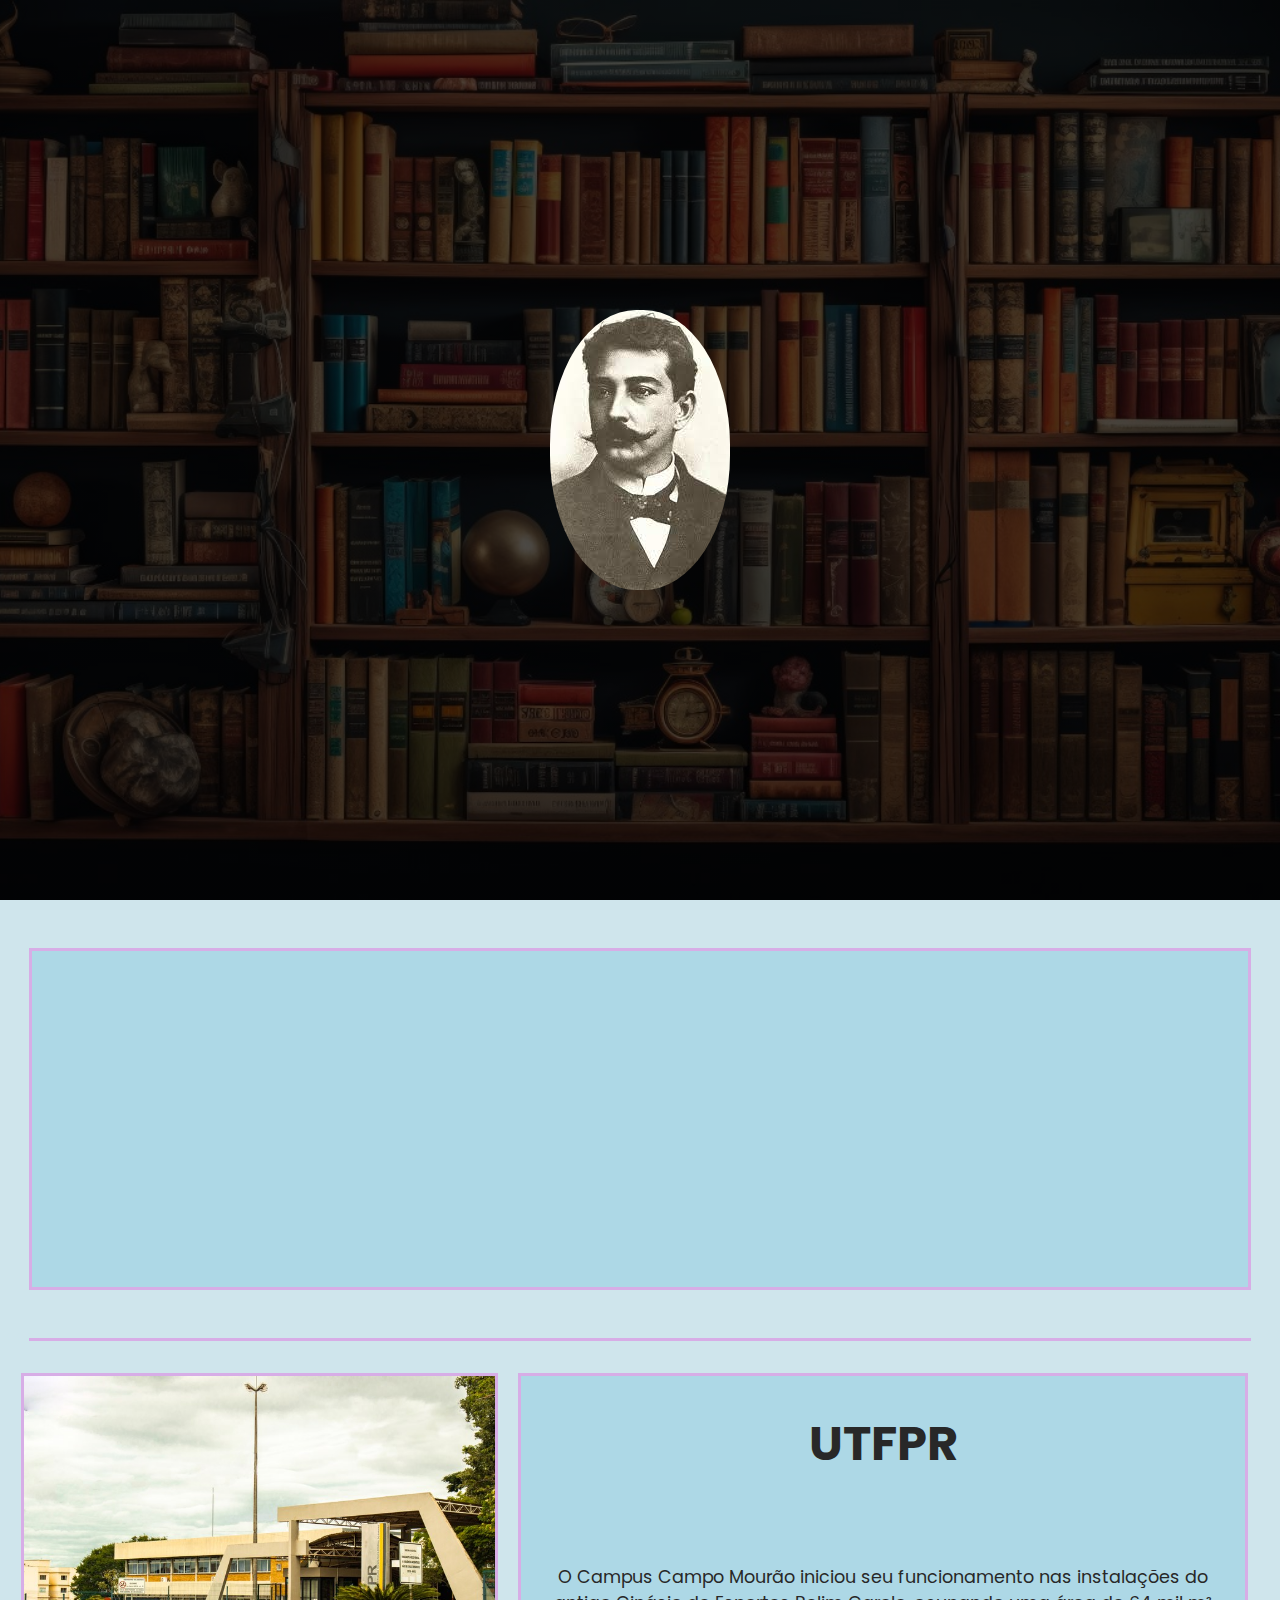
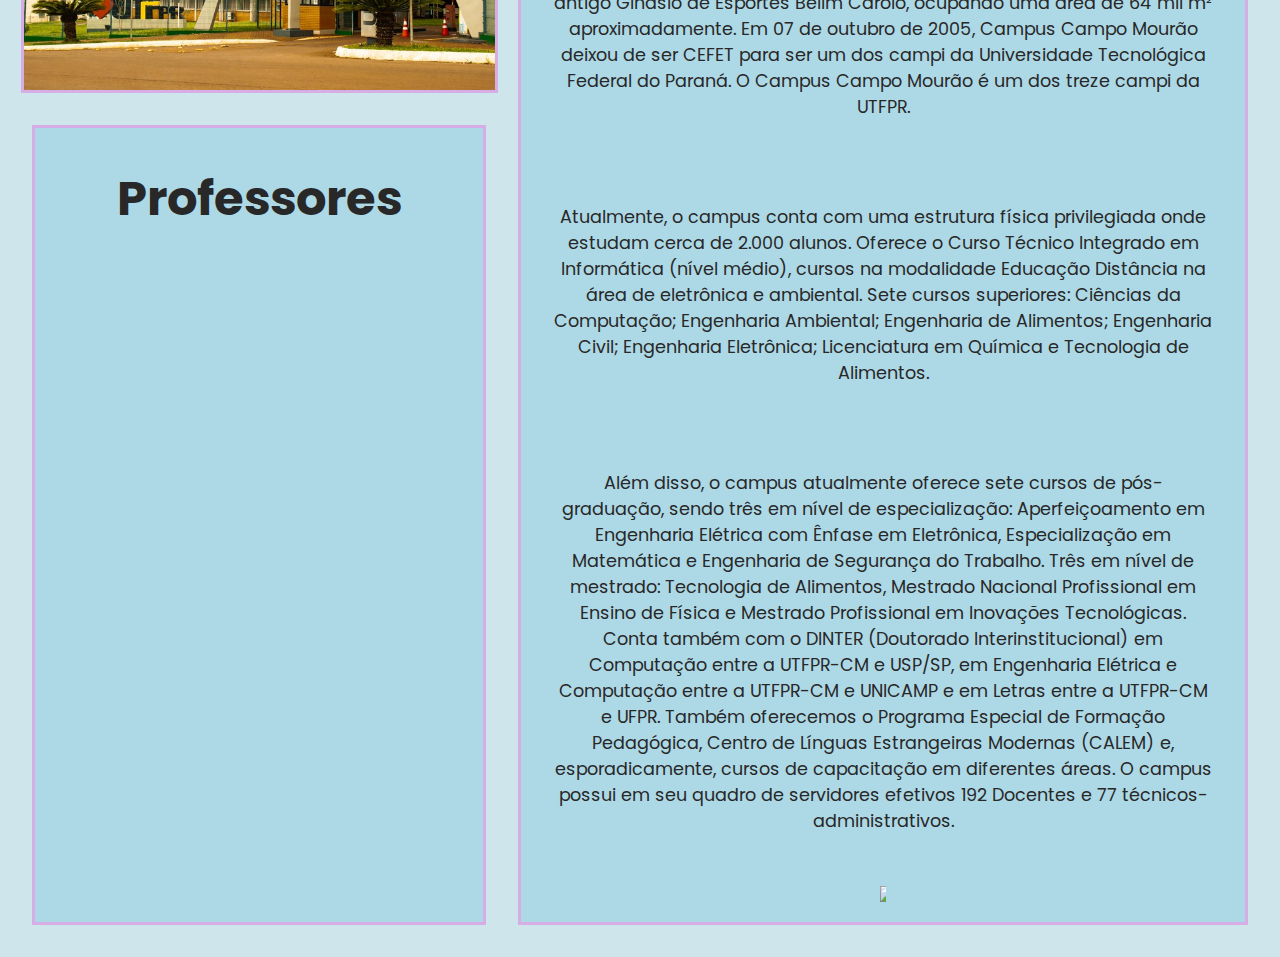
==== commit d8ccd5ae: "teste" ====
--- a/index.html
+++ b/index.html
@@ -35,7 +35,10 @@
             <div class="Hel hidden"><img src="images/aluiso.jpeg">Heloisa Favero Mezari</div>
         </div>
 
-
+        <div class="divisao ">
+            <div class="divis"></div>
+        </div>
+        
         <div class="utf">
             <div class="esquerda">
                 <img class="fachada" src="images/fachada.jpeg" alt="">
--- a/css/styleIndex.css
+++ b/css/styleIndex.css
@@ -73,11 +73,15 @@
 
 .container{
     width: 100%;
+    display: flex;
+    justify-content: center;
+    flex-wrap: wrap;
     /* height: 2000px; */
     
 }
 .content{
-    margin: 4rem;
+    margin: 3rem 0;
+    width: 95.5%;
 
     background-color: var(--fundo2);
     border: 0.2rem solid var(--destaq);
@@ -165,11 +169,13 @@
     align-items: center;
 
     cursor:pointer;
+
 }
 #sandraContent,#liberatoContent{
     width: 26rem;
     height: 16rem;
     border: 1px solid black;
+    overflow: auto;
 }
 .liberato:hover,.sandra:hover{
     transform: scale(1.15);
@@ -296,9 +302,57 @@
     justify-content: center;
     align-items: center;
   }
-  
-
-
-
-
-  +
+
+.divisao{
+    width: 100%;
+    display: flex;
+    justify-content: center;
+}
+.divis{
+    width: 95.5%;
+    height: 0.2rem;
+    background-color: var(--destaq);
+}
+
+  @media (max-width:600px){ 
+    .divisao{
+        width: 100%;
+    }
+    .divis{
+        width: 90%;
+    }
+    .container{
+        display: flex;
+        justify-content: center;
+        flex-wrap: wrap;
+    }
+    .content{
+        width: 90%;
+        margin: 3rem 0;
+    }
+    .utf{
+        flex-wrap: wrap;
+        justify-content: center;
+    }
+    .esquerda{
+        width: 100%;
+    }
+    .fachada{
+        margin: 3rem 0;
+    }
+    .utf img{
+        width: 90%;
+    }
+    .profs{
+        width: 90%;
+        margin: 3rem 0 ;
+    }
+    .utfField{
+        width: 90%;
+        margin: 3rem 0;
+    }
+    .logoPNG{
+        width: 70% !important;
+    }
+  }--- a/css/styleIndex.css
+++ b/css/styleIndex.css
@@ -73,11 +73,15 @@
 
 .container{
     width: 100%;
+    display: flex;
+    justify-content: center;
+    flex-wrap: wrap;
     /* height: 2000px; */
     
 }
 .content{
-    margin: 4rem;
+    margin: 3rem 0;
+    width: 95.5%;
 
     background-color: var(--fundo2);
     border: 0.2rem solid var(--destaq);
@@ -165,11 +169,13 @@
     align-items: center;
 
     cursor:pointer;
+
 }
 #sandraContent,#liberatoContent{
     width: 26rem;
     height: 16rem;
     border: 1px solid black;
+    overflow: auto;
 }
 .liberato:hover,.sandra:hover{
     transform: scale(1.15);
@@ -296,9 +302,57 @@
     justify-content: center;
     align-items: center;
   }
-  
-
-
-
-
-  +
+
+.divisao{
+    width: 100%;
+    display: flex;
+    justify-content: center;
+}
+.divis{
+    width: 95.5%;
+    height: 0.2rem;
+    background-color: var(--destaq);
+}
+
+  @media (max-width:600px){ 
+    .divisao{
+        width: 100%;
+    }
+    .divis{
+        width: 90%;
+    }
+    .container{
+        display: flex;
+        justify-content: center;
+        flex-wrap: wrap;
+    }
+    .content{
+        width: 90%;
+        margin: 3rem 0;
+    }
+    .utf{
+        flex-wrap: wrap;
+        justify-content: center;
+    }
+    .esquerda{
+        width: 100%;
+    }
+    .fachada{
+        margin: 3rem 0;
+    }
+    .utf img{
+        width: 90%;
+    }
+    .profs{
+        width: 90%;
+        margin: 3rem 0 ;
+    }
+    .utfField{
+        width: 90%;
+        margin: 3rem 0;
+    }
+    .logoPNG{
+        width: 70% !important;
+    }
+  }